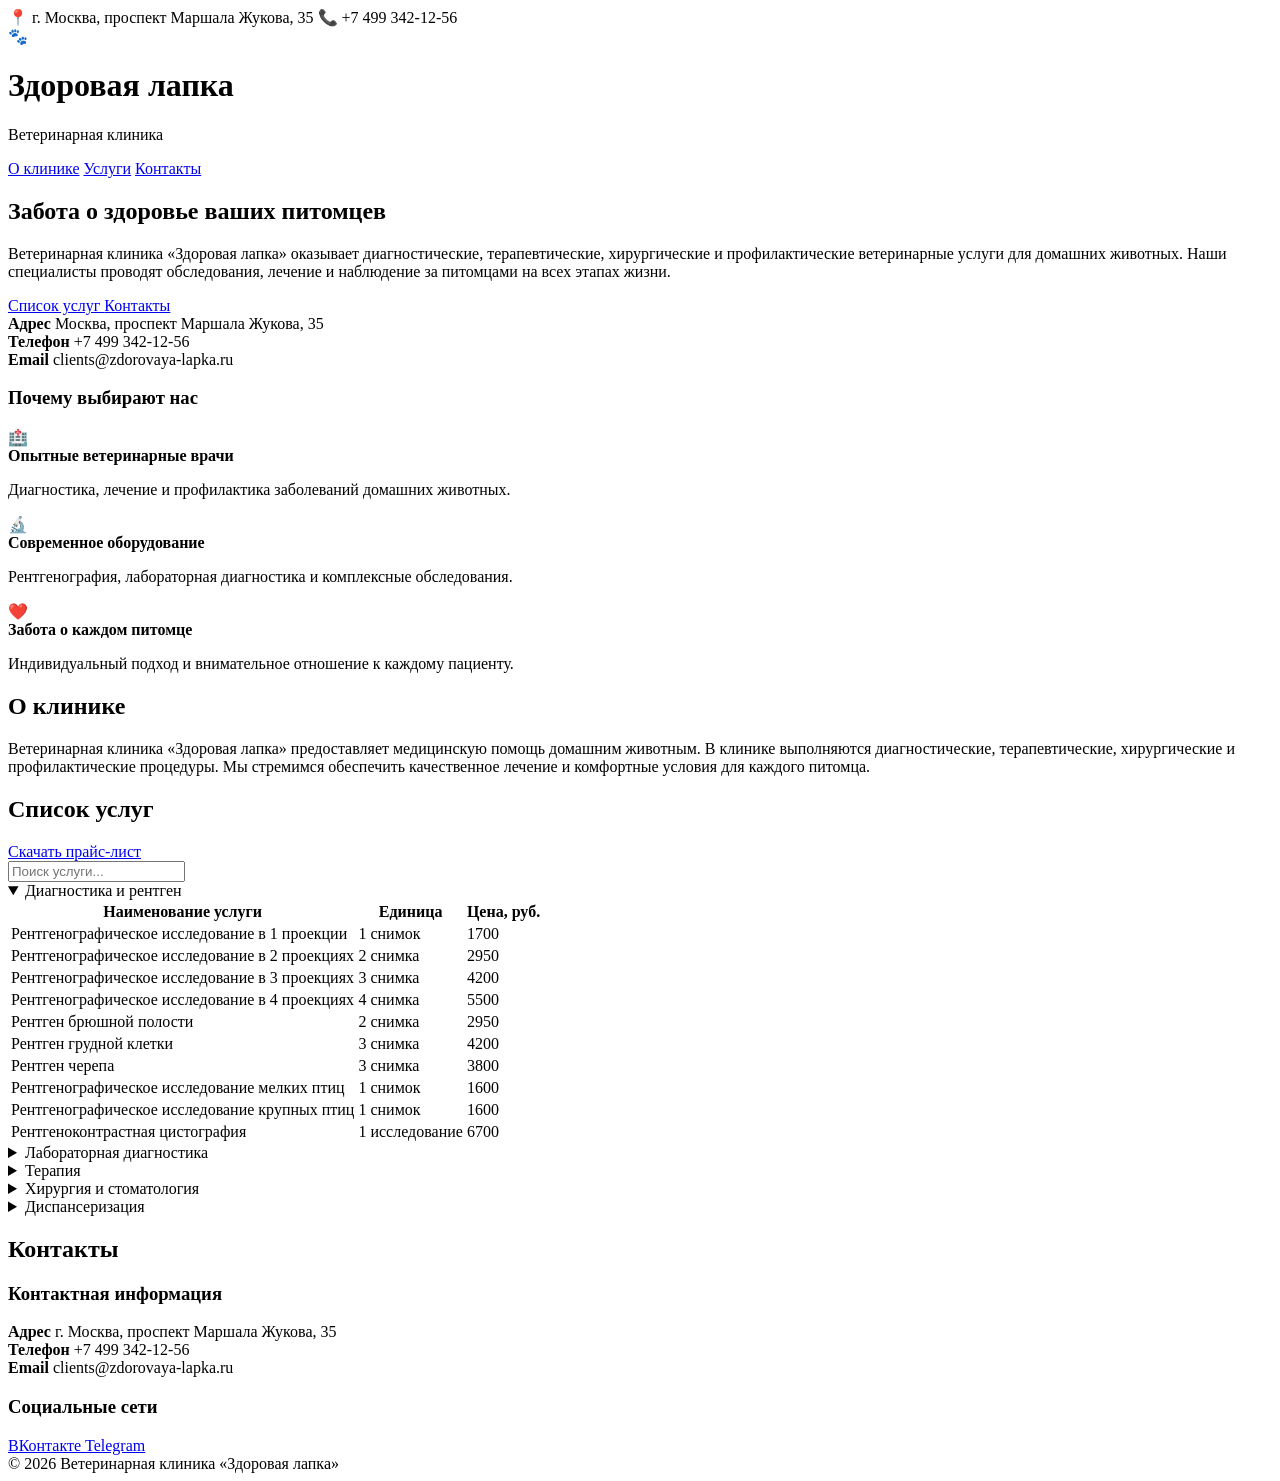
==== backend/index.html @ 8c46957a "Initial commit" ====
<head>

    <meta charset="UTF-8">

    <meta name="viewport"
          content="width=device-width, initial-scale=1.0">

    <title>Здоровая лапка</title>

    <meta property="og:url" content="https://zdorovaya-lapka.ru">
	
	<meta name="description"
          content="Ветеринарная клиника Здоровая лапка в Москве. Диагностика, терапия, хирургия, лабораторные исследования и профилактика заболеваний домашних животных.">

    <meta name="keywords"
          content="ветеринарная клиника, ветеринар Москва, лечение животных, диагностика животных, хирургия животных, анализы животных">

    <meta name="author"
          content="Здоровая лапка">

    <meta property="og:title"
          content="Ветеринарная клиника Здоровая лапка">

    <meta property="og:description"
          content="Диагностика, лечение и профилактика заболеваний домашних животных">

    <meta property="og:type"
          content="website">

    <meta property="og:image"
          content="images/logo.png">

	<link rel="stylesheet" href="/static/index.css">


<!-- Yandex.Metrika counter -->
<script type="text/javascript">
    (function(m,e,t,r,i,k,a){
        m[i]=m[i]||function(){(m[i].a=m[i].a||[]).push(arguments)};
        m[i].l=1*new Date();
        for (var j = 0; j < document.scripts.length; j++) {if (document.scripts[j].src === r) { return; }}
        k=e.createElement(t),a=e.getElementsByTagName(t)[0],k.async=1,k.src=r,a.parentNode.insertBefore(k,a)
    })(window, document,'script','https://mc.yandex.ru/metrika/tag.js?id=109698333', 'ym');

    ym(109698333, 'init', {ssr:true, webvisor:true, clickmap:true, ecommerce:"dataLayer", referrer: document.referrer, url: location.href, accurateTrackBounce:true, trackLinks:true});
</script>
<noscript><div><img src="https://mc.yandex.ru/watch/109698333" style="position:absolute; left:-9999px;" alt="" /></div></noscript>
<!-- /Yandex.Metrika counter -->




</head>
<body>

<div class="topbar">
    <div class="container">
        <span>📍 г. Москва, проспект Маршала Жукова, 35</span>
        <span>📞 +7 499 342-12-56</span>
    </div>
</div>

<header>

    <div class="container header-content">

        <div class="logo">

            <div class="logo-icon">
                🐾
            </div>

            <div>
                <h1>Здоровая лапка</h1>
                <p>Ветеринарная клиника</p>
            </div>

        </div>

        <nav>
            <a href="#about">О клинике</a>
            <a href="#services">Услуги</a>
            <a href="#contacts">Контакты</a>
        </nav>

    </div>

</header>

<section class="hero">

    <div class="container hero-grid">

        <div class="hero-text">

            <h2>
                Забота о здоровье ваших питомцев
            </h2>

            <p>
                Ветеринарная клиника «Здоровая лапка» оказывает диагностические,
                терапевтические, хирургические и профилактические ветеринарные
                услуги для домашних животных. Наши специалисты проводят
                обследования, лечение и наблюдение за питомцами на всех этапах жизни.
            </p>

            <div class="hero-buttons">

                <a href="#services" class="btn-primary">
                    Список услуг
                </a>

                <a href="#contacts" class="btn-secondary">
                    Контакты
                </a>

            </div>

            <div class="hero-info">

                <div class="info-card">
                    <strong>Адрес</strong>
                    <span>Москва, проспект Маршала Жукова, 35</span>
                </div>

                <div class="info-card">
                    <strong>Телефон</strong>
                    <span>+7 499 342-12-56</span>
                </div>

                <div class="info-card">
                    <strong>Email</strong>
                    <span>clients@zdorovaya-lapka.ru</span>
                </div>

            </div>

        </div>

        <div class="about-card">

            <h3>Почему выбирают нас</h3>

            <div class="feature">

                <div class="icon">🏥</div>

                <div>
                    <strong>Опытные ветеринарные врачи</strong>
                    <p>
                        Диагностика, лечение и профилактика заболеваний домашних животных.
                    </p>
                </div>

            </div>

            <div class="feature">

                <div class="icon">🔬</div>

                <div>
                    <strong>Современное оборудование</strong>
                    <p>
                        Рентгенография, лабораторная диагностика и комплексные обследования.
                    </p>
                </div>

            </div>

            <div class="feature">

                <div class="icon">❤️</div>

                <div>
                    <strong>Забота о каждом питомце</strong>
                    <p>
                        Индивидуальный подход и внимательное отношение к каждому пациенту.
                    </p>
                </div>

            </div>

        </div>

    </div>

</section>

<section id="about" class="container section">

    <h2>О клинике</h2>

    <p>
        Ветеринарная клиника «Здоровая лапка» предоставляет медицинскую помощь
        домашним животным. В клинике выполняются диагностические,
        терапевтические, хирургические и профилактические процедуры.
        Мы стремимся обеспечить качественное лечение и комфортные условия
        для каждого питомца.
    </p>

</section>

<section id="services" class="container section">

    <div class="section-header">

        <h2>Список услуг</h2>

        <a href="Список услуг.xlsx"
           download
           class="download-btn">

            Скачать прайс-лист

        </a>

    </div>

    <div class="search-block">

        <input
            type="text"
            id="serviceSearch"
            placeholder="Поиск услуги..."
            onkeyup="searchServices()">

    </div>

    <details class="service-details" open>

        <summary>
            Диагностика и рентген
        </summary>

        <div class="service-box">

            <table>

                <thead>

                <tr>
                    <th>Наименование услуги</th>
                    <th>Единица</th>
                    <th>Цена, руб.</th>
                </tr>

                </thead>

                <tbody>

                <tr>
                    <td>Рентгенографическое исследование в 1 проекции</td>
                    <td>1 снимок</td>
                    <td>1700</td>
                </tr>

                <tr>
                    <td>Рентгенографическое исследование в 2 проекциях</td>
                    <td>2 снимка</td>
                    <td>2950</td>
                </tr>

                <tr>
                    <td>Рентгенографическое исследование в 3 проекциях</td>
                    <td>3 снимка</td>
                    <td>4200</td>
                </tr>

                <tr>
                    <td>Рентгенографическое исследование в 4 проекциях</td>
                    <td>4 снимка</td>
                    <td>5500</td>
                </tr>

                <tr>
                    <td>Рентген брюшной полости</td>
                    <td>2 снимка</td>
                    <td>2950</td>
                </tr>

                <tr>
                    <td>Рентген грудной клетки</td>
                    <td>3 снимка</td>
                    <td>4200</td>
                </tr>

                <tr>
                    <td>Рентген черепа</td>
                    <td>3 снимка</td>
                    <td>3800</td>
                </tr>

                <tr>
                    <td>Рентгенографическое исследование мелких птиц</td>
                    <td>1 снимок</td>
                    <td>1600</td>
                </tr>

                <tr>
                    <td>Рентгенографическое исследование крупных птиц</td>
                    <td>1 снимок</td>
                    <td>1600</td>
                </tr>

                <tr>
                    <td>Рентгеноконтрастная цистография</td>
                    <td>1 исследование</td>
                    <td>6700</td>
                </tr>

                </tbody>

            </table>

        </div>

    </details>


    <details class="service-details">

        <summary>
            Лабораторная диагностика
        </summary>

        <div class="service-box">

            <table>

                <thead>

                <tr>
                    <th>Наименование услуги</th>
                    <th>Материал</th>
                    <th>Цена, руб.</th>
                </tr>

                </thead>

                <tbody>

                <tr>
                    <td>Общий клинический анализ крови</td>
                    <td>Кровь с ЭДТА</td>
                    <td>2000</td>
                </tr>

                <tr>
                    <td>Общий клинический анализ крови + гемопаразиты</td>
                    <td>Кровь с ЭДТА</td>
                    <td>2300</td>
                </tr>

                <tr>
                    <td>Гемопаразитарное исследование крови</td>
                    <td>Мазок крови</td>
                    <td>1030</td>
                </tr>

                <tr>
                    <td>Определение кислотно-основного состояния крови</td>
                    <td>Цельная кровь</td>
                    <td>2650</td>
                </tr>

                <tr>
                    <td>Коагулограмма</td>
                    <td>Плазма крови</td>
                    <td>2500</td>
                </tr>

                <tr>
                    <td>Исследование на D-димер</td>
                    <td>Плазма крови</td>
                    <td>2400</td>
                </tr>

                <tr>
                    <td>Определение группы крови</td>
                    <td>Кровь с ЭДТА</td>
                    <td>2850</td>
                </tr>

                <tr>
                    <td>Тест на совместимость крови</td>
                    <td>Кровь и сыворотка</td>
                    <td>650</td>
                </tr>

                <tr>
                    <td>Комплексное исследование крови перед анестезией</td>
                    <td>Кровь</td>
                    <td>6100</td>
                </tr>

                <tr>
                    <td>Общий анализ мочи</td>
                    <td>Моча</td>
                    <td>700</td>
                </tr>

                </tbody>

            </table>

        </div>

    </details>

    <details class="service-details">

        <summary>
            Терапия
        </summary>

        <div class="service-box">

            <table>

                <thead>

                <tr>
                    <th>Наименование услуги</th>
                    <th>Единица</th>
                    <th>Цена, руб.</th>
                </tr>

                </thead>

                <tbody>

                <tr>
                    <td>Первичный приём терапевта</td>
                    <td>1 приём</td>
                    <td>3150</td>
                </tr>

                <tr>
                    <td>Повторный приём терапевта</td>
                    <td>1 приём</td>
                    <td>3150</td>
                </tr>

                <tr>
                    <td>Консультация по результатам исследований</td>
                    <td>30 минут</td>
                    <td>2650</td>
                </tr>

                <tr>
                    <td>Повторный осмотр врача стационара</td>
                    <td>1 приём</td>
                    <td>3150</td>
                </tr>

                <tr>
                    <td>Первичный приём диетолога</td>
                    <td>1 приём</td>
                    <td>3700</td>
                </tr>

                <tr>
                    <td>Повторный приём диетолога</td>
                    <td>1 приём</td>
                    <td>3700</td>
                </tr>

                <tr>
                    <td>Первичный приём кардиолога</td>
                    <td>1 приём</td>
                    <td>3700</td>
                </tr>

                <tr>
                    <td>Повторный приём кардиолога</td>
                    <td>1 приём</td>
                    <td>3700</td>
                </tr>

                <tr>
                    <td>Комплексное кардиологическое обследование №1</td>
                    <td>1 обследование</td>
                    <td>8700</td>
                </tr>

                <tr>
                    <td>Комплексное кардиологическое обследование №2</td>
                    <td>1 обследование</td>
                    <td>14650</td>
                </tr>

                </tbody>

            </table>

        </div>

    </details>

    <details class="service-details">

        <summary>
            Хирургия и стоматология
        </summary>

        <div class="service-box">

            <table>

                <thead>

                <tr>
                    <th>Наименование услуги</th>
                    <th>Единица</th>
                    <th>Цена, руб.</th>
                </tr>

                </thead>

                <tbody>

                <tr>
                    <td>Частичная ампутация конечности</td>
                    <td>1 операция</td>
                    <td>25000</td>
                </tr>

                <tr>
                    <td>Высокая ампутация конечности</td>
                    <td>1 операция</td>
                    <td>30000</td>
                </tr>

                <tr>
                    <td>Ампутация когтевой фаланги</td>
                    <td>1 операция</td>
                    <td>3150</td>
                </tr>

                <tr>
                    <td>Ампутация пальца</td>
                    <td>1 операция</td>
                    <td>14000</td>
                </tr>

                <tr>
                    <td>Артродез сустава</td>
                    <td>1 операция</td>
                    <td>23100</td>
                </tr>

                <tr>
                    <td>Артроскопия диагностическая</td>
                    <td>1 операция</td>
                    <td>15400</td>
                </tr>

                <tr>
                    <td>Вправление нижней челюсти</td>
                    <td>1 операция</td>
                    <td>12300</td>
                </tr>

                <tr>
                    <td>Гемимандибулэктомия</td>
                    <td>1 операция</td>
                    <td>21550</td>
                </tr>

                <tr>
                    <td>Удаление зуба</td>
                    <td>1 процедура</td>
                    <td>1800</td>
                </tr>

                <tr>
                    <td>Ультразвуковая чистка зубов</td>
                    <td>1 процедура</td>
                    <td>3500</td>
                </tr>

                </tbody>

            </table>

        </div>

    </details>

    <details class="service-details">

        <summary>
            Диспансеризация
        </summary>

        <div class="service-box">

            <table>

                <thead>

                <tr>
                    <th>Наименование услуги</th>
                    <th>Единица</th>
                    <th>Цена, руб.</th>
                </tr>

                </thead>

                <tbody>

                <tr>
                    <td>Комплексная диспансеризация кошек и собак</td>
                    <td>1 программа</td>
                    <td>16900</td>
                </tr>

                <tr>
                    <td>Общий клинический анализ крови</td>
                    <td>1 исследование</td>
                    <td>1295</td>
                </tr>

                <tr>
                    <td>Биохимическое исследование крови</td>
                    <td>1 исследование</td>
                    <td>1680</td>
                </tr>

                <tr>
                    <td>Эхокардиография</td>
                    <td>1 исследование</td>
                    <td>1650</td>
                </tr>

                <tr>
                    <td>Электрокардиограмма</td>
                    <td>1 исследование</td>
                    <td>1300</td>
                </tr>

                <tr>
                    <td>Рентген грудной клетки</td>
                    <td>1 исследование</td>
                    <td>1500</td>
                </tr>

                <tr>
                    <td>УЗИ брюшной полости</td>
                    <td>1 исследование</td>
                    <td>2100</td>
                </tr>

                </tbody>

            </table>

        </div>

    </details>

</section>

<section id="contacts" class="container section">

    <h2>Контакты</h2>

    <div class="contacts-grid">

		<div class="contact-card">

			<h3>Контактная информация</h3>

			<div class="contact-item">
				<strong>Адрес</strong>
				<span>г. Москва, проспект Маршала Жукова, 35</span>
			</div>

			<div class="contact-item">
				<strong>Телефон</strong>
				<span>+7 499 342-12-56</span>
			</div>

			<div class="contact-item">
				<strong>Email</strong>
				<span>clients@zdorovaya-lapka.ru</span>
			</div>

		</div>

        <div class="contact-card">

            <h3>Социальные сети</h3>

            <a href="https://vk.com/zdoravaya_lapka"
               target="_blank">

                ВКонтакте

            </a>

            <a href="https://t.me/+WqKcasdRe-VQyYasasd"
               target="_blank">

                Telegram

            </a>

        </div>

    </div>

</section>

<footer>

    <div class="container">

        © 2026 Ветеринарная клиника «Здоровая лапка»

    </div>

</footer>

<script>

function searchServices() {

    let input =
        document.getElementById("serviceSearch")
        .value
        .toLowerCase();

    let rows =
        document.querySelectorAll("tbody tr");

    rows.forEach(function(row){

        let text =
            row.innerText.toLowerCase();

        if(text.indexOf(input) > -1){

            row.style.display = "";

        }
        else{

            row.style.display = "none";

        }

    });

}

</script>

</body>

</html>
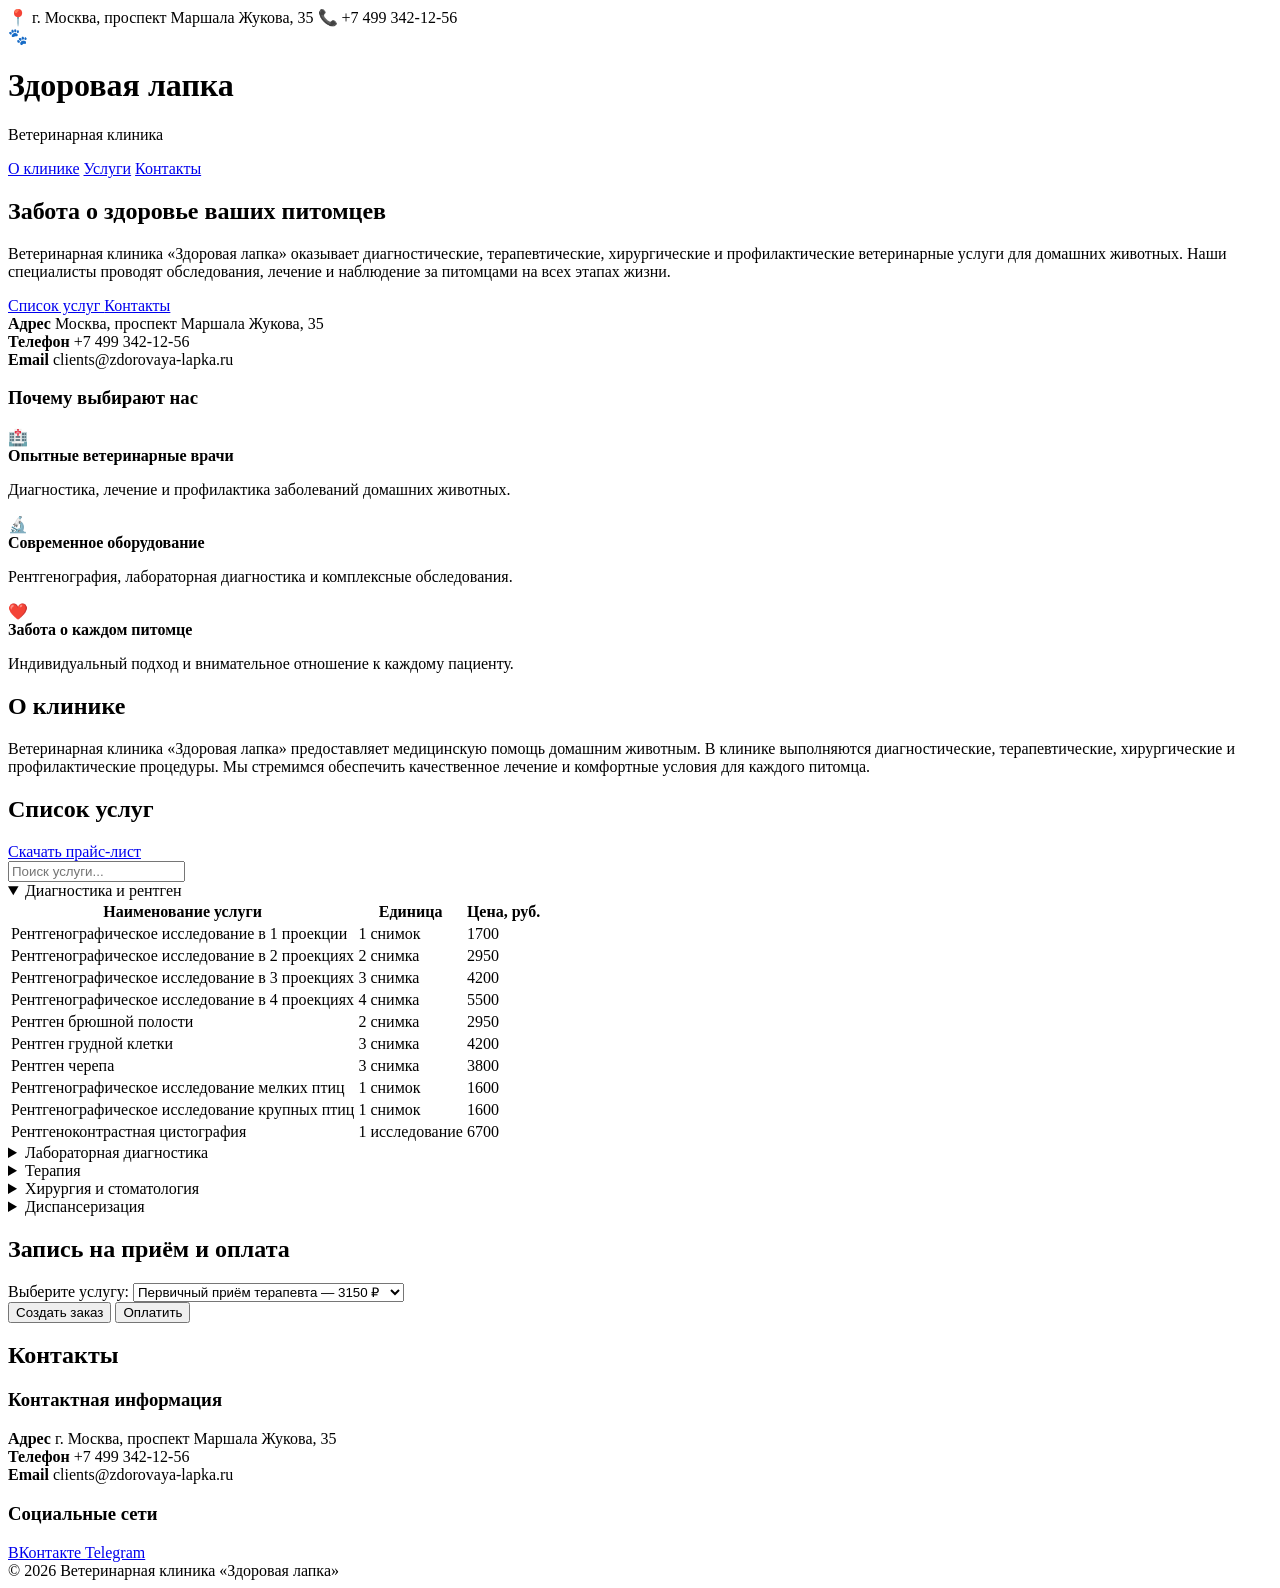
==== commit d8450f36: "Add payment form" ====
--- a/backend/index.html
+++ b/backend/index.html
@@ -206,10 +206,8 @@
 
         <h2>Список услуг</h2>
 
-        <a href="Список услуг.xlsx"
-           download
-           class="download-btn">
-
+		   <a href="/price"
+		   class="download-btn">
             Скачать прайс-лист
 
         </a>
@@ -661,6 +659,115 @@
 
 </section>
 
+<section class="container section">
+
+<h2>Запись на приём и оплата</h2>
+
+<div class="booking-card">
+
+    <label for="serviceSelect">
+        Выберите услугу:
+    </label>
+
+    <select id="serviceSelect">
+
+        <option value="Первичный приём терапевта|3150">
+            Первичный приём терапевта — 3150 ₽
+        </option>
+
+        <option value="Повторный приём терапевта|3150">
+            Повторный приём терапевта — 3150 ₽
+        </option>
+
+        <option value="Первичный приём кардиолога|3700">
+            Первичный приём кардиолога — 3700 ₽
+        </option>
+
+        <option value="Ультразвуковая чистка зубов|3500">
+            Ультразвуковая чистка зубов — 3500 ₽
+        </option>
+
+    </select>
+
+    <div class="booking-buttons">
+
+        <button onclick="createOrder()">
+            Создать заказ
+        </button>
+
+        <button onclick="payOrder()">
+            Оплатить
+        </button>
+
+    </div>
+
+    <p id="paymentStatus"></p>
+
+</div>
+
+
+</section>
+
+<script>
+
+let currentOrderId = null;
+
+async function createOrder() {
+
+    const data =
+        document.getElementById("serviceSelect")
+        .value
+        .split("|");
+
+    const serviceName = data[0];
+    const price = parseInt(data[1]);
+
+    const response = await fetch("/orders", {
+        method: "POST",
+        headers: {
+            "Content-Type": "application/json"
+        },
+        body: JSON.stringify({
+            service_name: serviceName,
+            price: price
+        })
+    });
+
+    const result = await response.json();
+
+    currentOrderId = result.id;
+
+    document.getElementById("paymentStatus")
+        .innerText =
+        "Заказ №" + result.id + " успешно создан";
+}
+
+async function payOrder() {
+
+    if (!currentOrderId) {
+
+        alert("Сначала создайте заказ");
+
+        return;
+    }
+
+    const response = await fetch(
+        "/payment/create/" + currentOrderId,
+        {
+            method: "POST"
+        }
+    );
+
+    const result = await response.json();
+
+    window.location.href =
+        result.payment_url;
+}
+
+</script>
+
+
+
 <section id="contacts" class="container section">
 
     <h2>Контакты</h2>
